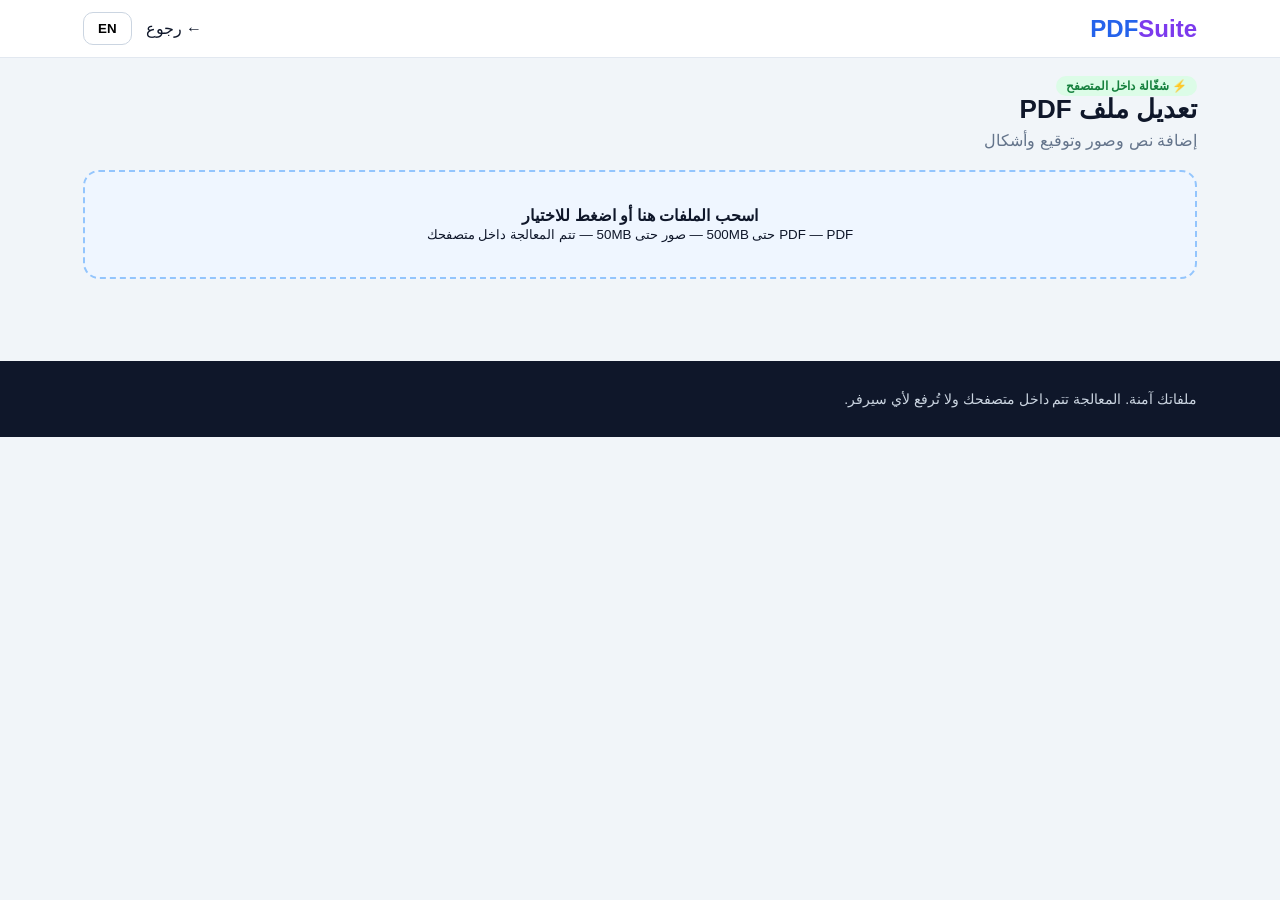
==== edit-pdf.html @ 4dbb43d0 "Initial commit: PDF Suite online PDF tools" ====
<!DOCTYPE html>
<html id="htmlRoot">
<head><meta charset="utf-8"><meta name="viewport" content="width=device-width,initial-scale=1">
<title>تعديل PDF — PDF Suite</title>
<link rel="stylesheet" href="css/style.css">
<script src="js/i18n.js"></script><script src="js/tools-data.js"></script><script src="js/icons.js"></script><script src="js/engine.js"></script>
<style>
#toolbar{position:sticky;top:57px;z-index:15;background:#fff;border:1px solid #e2e8f0;border-radius:14px;padding:10px;display:flex;gap:8px;flex-wrap:wrap;align-items:center;margin:12px 0}
#toolbar button,#toolbar select,#toolbar input{font-size:14px;padding:8px 12px;border-radius:10px;border:1px solid #cbd5e1;background:#f8fafc;cursor:pointer}
#toolbar button.armed{background:#2563eb;color:#fff;border-color:#2563eb}
#toolbar button.primary{background:linear-gradient(135deg,#2563eb,#7c3aed);color:#fff;border:0;font-weight:700}
#pagebar{display:flex;gap:10px;align-items:center;justify-content:center;margin:10px 0;flex-wrap:wrap}
#stageScroll{overflow:auto;background:#334155;border-radius:14px;padding:20px;max-height:70vh}
#stage{position:relative;margin:0 auto;background:#fff;box-shadow:0 10px 30px rgba(0,0,0,.4)}
#stage canvas{width:100%;height:auto;display:block}
#ovl{position:absolute;inset:0;overflow:hidden}
.el{position:absolute;cursor:move;touch-action:none}
.el.sel{outline:2px solid #2563eb;outline-offset:2px}
.txt{padding:2px 6px;white-space:pre-wrap;word-break:break-word;line-height:1.35;min-width:30px;min-height:20px}
.txt[contenteditable="true"]{cursor:text;background:#eff6ff}
.el img{width:100%;height:100%;display:block;pointer-events:none}
.el svg{width:100%;height:100%;display:block;pointer-events:none}
#signModal{position:fixed;inset:0;background:rgba(2,6,23,.6);display:none;place-items:center;z-index:50}
#signBox{background:#fff;border-radius:16px;padding:20px;width:min(560px,92vw)}
#signPad{border:2px dashed #93c5fd;border-radius:12px;width:100%;height:200px;touch-action:none;background:#fff}
.hint{color:var(--muted);font-size:13px}
</style>
</head>
<body>
<header class="nav"><div class="wrap">
<a class="logo" href="index.html">PDF<span>Suite</span></a>
<div class="navlinks"><a href="tools.html">← <span data-i="back">رجوع</span></a>
<button class="langbtn" onclick="setLang(getLang()==='ar'?'en':'ar')" id="langBtn">EN</button></div>
</div></header>
<div class="wrap"><section class="section" style="padding-top:18px">
<div id="head"></div>
<div class="drop" id="drop"><b data-i="dropTitle">اسحب الملفات هنا أو اضغط للاختيار</b><br><small>PDF — <span data-i="dropSub"></span></small>
<input type="file" id="file" accept=".pdf" hidden></div>
<div id="editor" style="display:none">
<div id="toolbar">
<button id="bText">✏️ <span data-t="addtext">نص</span></button>
<button id="bImg">🖼️ <span data-t="addimg">صورة</span></button>
<button id="bRect">▭ <span data-t="rect">مستطيل</span></button>
<button id="bEll">⬭ <span data-t="ell">دائرة</span></button>
<button id="bLine">📏 <span data-t="line">خط</span></button>
<button id="bSign">✍️ <span data-t="sign">توقيع</span></button>
<button id="bOcr">🔍 OCR</button>
<select id="oOcrLang" title="OCR language"><option value="eng+ara">عربي + EN</option><option value="eng">EN</option><option value="ara">عربي</option><option value="fra">FR</option><option value="spa">ES</option><option value="deu">DE</option><option value="ita">IT</option><option value="por">PT</option><option value="rus">RU</option><option value="nld">NL</option></select>
<label><span data-t="color">اللون</span> <input type="color" id="oColor" value="#1d4ed8"></label>
<label><span data-t="size">الحجم</span> <input type="number" id="oSize" value="18" min="8" max="120" style="width:64px"></label>
<button id="bBig">A+</button><button id="bSmall">A−</button>
<button id="bDel">🗑️ <span data-t="del">حذف</span></button>
<button id="bClear">🧹 <span data-t="clear">مسح الصفحة</span></button>
</div>
<div id="pagebar">
<button id="bPrev">◀</button><b id="pInfo">1 / 1</b><button id="bNext">▶</button>
<button id="bZout">−</button><span data-t="zoom">تكبير</span><button id="bZin">+</button>
<span class="hint" data-t="hint">اضغط الأداة ثم اضغط على الصفحة — اسحب العناصر لتحريكها — نقرة مزدوجة لتحرير النص</span>
</div>
<div id="stageScroll"><div id="stage"><canvas id="pdf"></canvas><div id="ovl"></div></div></div>
<div style="display:flex;gap:10px;margin:14px 0;flex-wrap:wrap">
<button class="btn" id="bSave">⬇️ <span data-t="save">تحميل PDF المعدّل</span></button>
<button class="btn ghost" id="bNew" data-t="new">ملف جديد</button>
</div>
<div class="result" id="res"></div>
</div>
</section></div>
<input type="file" id="imgFile" accept="image/*" hidden>
<div id="signModal"><div id="signBox">
<h3 data-t="sign">توقيع</h3>
<canvas id="signPad"></canvas>
<div style="display:flex;gap:8px;margin-top:10px">
<button class="btn" id="signOk">✅ <span data-t="use">استخدام</span></button>
<button class="btn ghost" id="signClr" data-t="clr">مسح</button>
<button class="btn ghost" id="signX" data-t="cancel">إلغاء</button>
</div></div></div>
<footer><div class="wrap"><span data-i="footerNote"></span></div></footer>
<script>
const L=getLang();document.getElementById('htmlRoot').lang=L;document.getElementById('htmlRoot').dir=I18N[L].dir;
document.querySelectorAll('[data-i]').forEach(e=>e.textContent=T(e.dataset.i));
langBtn.textContent=I18N[L].langBtn;
const STR=L==='ar'?{addtext:'نص',addimg:'صورة',rect:'مستطيل',ell:'دائرة',line:'خط',sign:'توقيع',color:'اللون',size:'الحجم',del:'حذف',clear:'مسح الصفحة',zoom:'تكبير',hint:'اضغط الأداة ثم اضغط على الصفحة — اسحب العناصر لتحريكها — نقرة مزدوجة لتحرير النص',save:'تحميل PDF المعدّل',new:'ملف جديد',use:'استخدام',clr:'مسح',cancel:'إلغاء',newtext:'نص جديد',pick:'اختر ملف PDF أولا'}:{addtext:'Text',addimg:'Image',rect:'Rect',ell:'Ellipse',line:'Line',sign:'Sign',color:'Color',size:'Size',del:'Delete',clear:'Clear page',zoom:'Zoom',hint:'Pick a tool then click the page — drag items to move — double-click to edit text',save:'Download edited PDF',new:'New file',use:'Use',clr:'Clear',cancel:'Cancel',newtext:'New text',pick:'Choose a PDF first'};
document.querySelectorAll('[data-t]').forEach(e=>e.textContent=STR[e.dataset.t]);
const slug=new URLSearchParams(location.search).get('tool')||'edit-pdf';
const tool=(window.TOOLS||[]).find(t=>t.t===slug)||{ar:'تعديل ملف PDF',en:'Edit PDF',arD:'إضافة نص وصور وتوقيع وأشكال',enD:'Add text, images, signature and shapes'};
document.title=(L==='ar'?tool.ar:tool.en)+' — PDF Suite';
head.innerHTML=`<span class="pill ok">⚡ ${T('working')}</span><h2>${L==='ar'?tool.ar:tool.en}</h2><p class="sub">${L==='ar'?tool.arD:tool.enD}</p>`;
/* ---------- state ---------- */
let srcBytes=null,fileName='edited.pdf',pdfJs=null,pageSizes=[],pageCount=0,cur=1,zoom=1;
let els={},sel=null,armed=null,uid=1;
let defColor='#1d4ed8',defSize=18,defStroke=3;
const stage=document.getElementById('stage'),ovl=document.getElementById('ovl'),canvas=document.getElementById('pdf');
/* ---------- open ---------- */
const drop=document.getElementById('drop'),fi=document.getElementById('file');
drop.onclick=()=>fi.click();
drop.addEventListener('dragover',e=>{e.preventDefault();drop.classList.add('over')});
drop.addEventListener('dragleave',()=>drop.classList.remove('over'));
drop.addEventListener('drop',e=>{e.preventDefault();drop.classList.remove('over');if(e.dataTransfer.files[0])openFile(e.dataTransfer.files[0])});
fi.onchange=()=>{if(fi.files[0])openFile(fi.files[0])};
async function openFile(f){
 fileName=f.name.replace(/\.pdf$/i,'')+'-edited.pdf';
 srcBytes=new Uint8Array(await f.arrayBuffer());
 await ensurePdfJs();await ensurePdfLib();
 pdfJs=await window.pdfjsLib.getDocument({data:srcBytes.slice()}).promise;
 const lib=await window.PDFLib.PDFDocument.load(srcBytes);
 pageCount=pdfJs.numPages;pageSizes=[];
 for(let i=0;i<pageCount;i++){const s=lib.getPage(i).getSize();pageSizes.push(s)}
 els={};sel=null;cur=1;zoom=1;
 drop.style.display='none';document.getElementById('editor').style.display='block';
 render();
}
/* ---------- render page ---------- */
async function render(){
 const page=await pdfJs.getPage(cur);
 const vp=page.getViewport({scale:2});
 canvas.width=vp.width;canvas.height=vp.height;
 await page.render({canvasContext:canvas.getContext('2d'),viewport:vp}).promise;
 const base=Math.min(document.getElementById('stageScroll').clientWidth-40,900);
 stage.style.width=(base*zoom)+'px';
 document.getElementById('pInfo').textContent=cur+' / '+pageCount;
 ovl.innerHTML='';
 (els[cur]||[]).forEach(el=>ovl.appendChild(elNode(el)));
}
function elNode(el){
 let n;
 const W=stage.clientWidth;
 if(el.type==='text'){
  n=document.createElement('div');n.className='el txt'+(sel===el.id?' sel':'');
  n.style.left=(el.x*100)+'%';n.style.top=(el.y*100)+'%';n.style.width=(el.w*100)+'%';
  n.style.color=el.color;n.style.fontSize=(el.fontPt*(W/pageSizes[cur-1].width))+'px';
  if(el.bg)n.style.background=el.bg;
  if(el.bold)n.style.fontWeight='bold';
  n.textContent=el.text;
  n.ondblclick=e=>{e.stopPropagation();n.contentEditable='true';n.focus();document.execCommand&&document.execCommand('selectAll',false,null)};
  n.onblur=()=>{n.contentEditable='false';el.text=n.textContent};
 }else if(el.type==='image'){
  n=document.createElement('div');n.className='el'+(sel===el.id?' sel':'');
  n.style.left=(el.x*100)+'%';n.style.top=(el.y*100)+'%';n.style.width=(el.w*100)+'%';n.style.height=(el.h*100)+'%';
  const im=document.createElement('img');im.src=el.img;im.draggable=false;n.appendChild(im);
 }else{
  n=document.createElement('div');n.className='el'+(sel===el.id?' sel':'');
  n.style.left=(el.x*100)+'%';n.style.top=(el.y*100)+'%';n.style.width=(el.w*100)+'%';n.style.height=(el.h*100)+'%';
  const NS='http://www.w3.org/2000/svg',svg=document.createElementNS(NS,'svg');
  svg.setAttribute('preserveAspectRatio','none');svg.setAttribute('viewBox','0 0 100 100');
  let sh;
  if(el.type==='rect'){sh=document.createElementNS(NS,'rect');sh.setAttribute('x',3);sh.setAttribute('y',3);sh.setAttribute('width',94);sh.setAttribute('height',94);sh.setAttribute('fill','none')}
  else if(el.type==='ellipse'){sh=document.createElementNS(NS,'ellipse');sh.setAttribute('cx',50);sh.setAttribute('cy',50);sh.setAttribute('rx',47);sh.setAttribute('cy',50);sh.setAttribute('ry',47);sh.setAttribute('fill','none')}
  else{sh=document.createElementNS(NS,'line');sh.setAttribute('x1',2);sh.setAttribute('y1',98);sh.setAttribute('x2',98);sh.setAttribute('y2',2)}
  sh.setAttribute('stroke',el.color);sh.setAttribute('stroke-width',el.stroke*2);
  svg.appendChild(sh);n.appendChild(svg);
 }
 n.dataset.id=el.id;
 n.onpointerdown=e=>startDrag(e,el,n);
 n.onclick=e=>{e.stopPropagation();sel=el.id;syncSel()};
 return n;
}
function syncSel(){ovl.querySelectorAll('.el').forEach(x=>x.classList.toggle('sel',+x.dataset.id===sel))}
/* ---------- drag & place ---------- */
function frac(e){const r=stage.getBoundingClientRect();return{x:(e.clientX-r.left)/r.width,y:(e.clientY-r.top)/r.height}}
function startDrag(e,el,node){
 if(armed||e.target.contentEditable==='true')return;
 e.preventDefault();sel=el.id;syncSel();
 node.setPointerCapture(e.pointerId);
 const r0=frac(e),ox=el.x,oy=el.y;
 const mv=ev=>{const r=frac(ev);el.x=Math.min(.95,Math.max(0,ox+r.x-r0.x));el.y=Math.min(.95,Math.max(0,oy+r.y-r0.y));
  node.style.left=(el.x*100)+'%';node.style.top=(el.y*100)+'%'};
 const up=()=>{node.removeEventListener('pointermove',mv);node.removeEventListener('pointerup',up)};
 node.addEventListener('pointermove',mv);node.addEventListener('pointerup',up);
}
stage.addEventListener('click',e=>{
 if(!armed)return;
 const p=frac(e);
 if(armed==='text')addEl({id:uid++,type:'text',x:Math.max(0,p.x-.2),y:Math.max(0,p.y-.03),w:.4,text:STR.newtext,color:defColor,fontPt:defSize,bold:false});
 else if(armed==='rect'||armed==='ellipse'||armed==='line')addEl({id:uid++,type:armed,x:Math.max(0,p.x-.1),y:Math.max(0,p.y-.05),w:.2,h:.1,color:defColor,stroke:defStroke});
 disarm();render();
});
function addEl(el){(els[cur]=els[cur]||[]).push(el);sel=el.id}
/* ---------- toolbar ---------- */
function arm(t,btn){armed=(armed===t?null:t);
 document.querySelectorAll('#toolbar button').forEach(b=>b.classList.remove('armed'));
 if(armed)btn.classList.add('armed')}
function disarm(){armed=null;document.querySelectorAll('#toolbar button').forEach(b=>b.classList.remove('armed'))}
bText.onclick=e=>arm('text',e.currentTarget);
bRect.onclick=e=>arm('rect',e.currentTarget);
bEll.onclick=e=>arm('ellipse',e.currentTarget);
bLine.onclick=e=>arm('line',e.currentTarget);
bImg.onclick=()=>document.getElementById('imgFile').click();
document.getElementById('imgFile').onchange=e=>{
 const f=e.target.files[0];if(!f)return;
 const rd=new FileReader();rd.onload=()=>{const im=new Image();im.onload=()=>{
  const a=im.naturalHeight/Math.max(1,im.naturalWidth),w=.3;
  addEl({id:uid++,type:'image',x:.35,y:.4,w,h:w*(pageSizes[cur-1].width/pageSizes[cur-1].height)*a,img:rd.result});render()};im.src=rd.result};
 rd.readAsDataURL(f);e.target.value='';
};
oColor.oninput=()=>{defColor=oColor.value;const el=findSel();if(el&&(el.type==='text'||el.type==='rect'||el.type==='ellipse'||el.type==='line')){el.color=defColor;render()}};
oSize.oninput=()=>{defSize=+oSize.value||18;const el=findSel();if(el&&el.type==='text'){el.fontPt=defSize;render()}};
function findSel(){return (els[cur]||[]).find(x=>x.id===sel)}
bBig.onclick=()=>growSel(1.15);bSmall.onclick=()=>growSel(1/1.15);
function growSel(k){const el=findSel();if(!el)return;if(el.type==='text')el.fontPt=Math.min(120,Math.max(6,el.fontPt*k));else{el.w=Math.min(1,el.w*k);if(el.h)el.h=Math.min(1,el.h*k)}render()}
bDel.onclick=()=>{els[cur]=(els[cur]||[]).filter(x=>x.id!==sel);sel=null;render()};
bClear.onclick=()=>{els[cur]=[];sel=null;render()};
bPrev.onclick=()=>{if(cur>1){cur--;sel=null;render()}};
bNext.onclick=()=>{if(cur<pageCount){cur++;sel=null;render()}};
bZin.onclick=()=>{zoom=Math.min(3,zoom+.25);render()};
bZout.onclick=()=>{zoom=Math.max(.5,zoom-.25);render()};
bNew.onclick=()=>{document.getElementById('editor').style.display='none';drop.style.display='block';srcBytes=null};
/* ---------- signature ---------- */
const modal=document.getElementById('signModal'),pad=document.getElementById('signPad'),pctx=pad.getContext('2d');
bSign.onclick=()=>{modal.style.display='grid';sizePad()};
function sizePad(){pad.width=pad.clientWidth*2||1000;pad.height=400;pctx.lineWidth=5;pctx.lineCap='round';pctx.strokeStyle='#111'}
let drawing=false,lx=0,ly=0;
function pos(e){const r=pad.getBoundingClientRect();return[(e.clientX-r.left)/r.width*pad.width,(e.clientY-r.top)/r.height*pad.height]}
pad.onpointerdown=e=>{drawing=true;[lx,ly]=pos(e);pad.setPointerCapture(e.pointerId)};
pad.onpointermove=e=>{if(!drawing)return;const[a,b]=pos(e);pctx.beginPath();pctx.moveTo(lx,ly);pctx.lineTo(a,b);pctx.stroke();lx=a;ly=b};
pad.onpointerup=()=>drawing=false;
signClr.onclick=sizePad;signX.onclick=()=>modal.style.display='none';
signOk.onclick=()=>{
 const url=pad.toDataURL('image/png');modal.style.display='none';sizePad();
 addEl({id:uid++,type:'image',x:.3,y:.42,w:.4,h:.4*(pageSizes[cur-1].width/pageSizes[cur-1].height)*.4,img:url});render();
};
/* ---------- OCR: scanned lines -> editable text ---------- */
bOcr.onclick=async()=>{
 if(!srcBytes)return alert(STR.pick);
 const btn=bOcr;btn.disabled=true;
 const lang=document.getElementById('oOcrLang').value||'eng+ara';
 const step=s=>{res.innerHTML='⏳ '+esc(s)};
 try{
  step(L==='ar'?'1/3 تحميل مكتبة OCR…':'1/3 Loading OCR engine…');
  const T=await ensureLib('Tesseract','https://cdn.jsdelivr.net/npm/tesseract.js@5/dist/tesseract.min.js');
  if(!T||!T.recognize)throw new Error('OCR engine failed to load — check internet connection');
  step(L==='ar'?'2/3 عرض الصفحة بدقة عالية…':'2/3 Rendering page…');
  const page=await pdfJs.getPage(cur);
  const sc=3,vp=page.getViewport({scale:sc});
  const c=document.createElement('canvas');c.width=vp.width;c.height=vp.height;
  const cx=c.getContext('2d');cx.fillStyle='#fff';cx.fillRect(0,0,c.width,c.height);
  await page.render({canvasContext:cx,viewport:vp}).promise;
  step(L==='ar'?'3/3 التعرف على النص (أول مرة قد تستغرق دقيقة لتحميل بيانات اللغة)…':'3/3 Recognizing (first run downloads language data)…');
  const r=await T.recognize(c,lang,{logger:m=>{
   if(m&&(m.status==='recognizing text')&&typeof m.progress==='number')step((L==='ar'?'التعرف ':'Recognizing ')+Math.round(m.progress*100)+'%');
  }});
  const data=(r&&r.data)||{};
  const lines=data.lines||[];
  const ptW=pageSizes[cur-1].width,k=c.width/ptW;
  let added=0;
  const put=(t,x0,y0,x1,y1)=>{
   t=String(t||'').trim();if(!t)return;
   const hPt=(y1-y0)/k;if(!(hPt>3))return;
   addEl({id:uid++,type:'text',x:Math.max(0,x0/c.width),y:Math.max(0,y0/c.height),w:Math.min(1,Math.max(.05,(x1-x0)/c.width)),
    text:t,color:'#111111',fontPt:Math.min(72,Math.max(6,hPt*0.72)),bold:false,bg:'#ffffff'});
   added++;
  };
  lines.forEach(Ln=>{if(Ln&&Ln.bbox)put(Ln.text,Ln.bbox.x0,Ln.bbox.y0,Ln.bbox.x1,Ln.bbox.y1)});
  if(!added&&(data.text||'').trim())put(data.text,10,10,c.width-10,10+Math.round(24*k));
  if(!added){res.innerHTML=L==='ar'?'⚠️ لم يتم العثور على نص — جرّب لغة أخرى أو صفحة أوضح':'⚠️ No text found — try another language or a clearer page';return}
  res.innerHTML='✅ '+added+(L==='ar'?' سطرا قابلا للتحرير — نقرة مزدوجة على أي سطر لتعديله ثم حمّل PDF':' editable lines — double-click any line to edit, then download');
  render();
 }catch(e){console.error(e);res.innerHTML='❌ '+esc(e&&e.message||e)+(L==='ar'?'<br><small>تأكد من الاتصال بالإنترنت (المكتبة وبيانات اللغة تُحمَّل من CDN) ثم أعد المحاولة</small>':'<br><small>Check internet (engine + language data load from CDN) and retry</small>')}
 finally{btn.disabled=false}
};
/* ---------- export ---------- */
function hexRgb(h){h=h.replace('#','');return{w:(parseInt(h.slice(0,2),16)/255),g:(parseInt(h.slice(2,4),16)/255),b:(parseInt(h.slice(4,6),16)/255)}}
bSave.onclick=async()=>{
 if(!srcBytes)return alert(STR.pick);
 res.innerHTML='⏳ …';
 try{
  const {PDFDocument,rgb}=window.PDFLib;
  const doc=await PDFDocument.load(srcBytes);
  const n=doc.getPageCount();
  for(let i=0;i<n;i++){
   const pg=doc.getPage(i),{width:W,height:H}=pg.getSize();
   for(const el of (els[i+1]||[])){
    if(el.type==='text'){
     const scale=3,bw=Math.max(10,el.w*W*scale),fs=el.fontPt*scale,lh=fs*1.3;
     const mc=document.createElement('canvas').getContext('2d');
     mc.font=(el.bold?'bold ':'')+Math.round(fs)+'px "Segoe UI",Tahoma,Arial';
     const words=String(el.text||'').split(/\s+/),lines=[];let line='';
     words.forEach(w=>{const t=line?line+' '+w:w;if(mc.measureText(t).width>bw&&line){lines.push(line);line=w}else line=t});
     if(line)lines.push(line);
     const cv=document.createElement('canvas');cv.width=Math.ceil(bw);cv.height=Math.ceil(lines.length*lh+8);
     const c2=cv.getContext('2d');c2.font=mc.font;c2.textBaseline='top';
     if(el.bg){c2.fillStyle=el.bg;c2.fillRect(0,0,cv.width,cv.height)}
     c2.fillStyle=el.color;
     lines.forEach((t,j)=>c2.fillText(t,2,4+j*lh));
     const png=await doc.embedPng(cv.toDataURL('image/png'));
     const bh=cv.height/scale;
     pg.drawImage(png,{x:el.x*W,y:H-el.y*H-bh,width:el.w*W,height:bh});
    }else if(el.type==='image'){
     const u=el.img;
     const img=u.startsWith('data:image/jpeg')||u.startsWith('data:image/jpg')?await doc.embedJpg(u):await doc.embedPng(u);
     pg.drawImage(img,{x:el.x*W,y:H-el.y*H-el.h*H,width:el.w*W,height:el.h*H});
    }else{
     const c=hexRgb(el.color),X=el.x*W,Y=H-el.y*H-el.h*H,Wd=el.w*W,Ht=el.h*H;
     if(el.type==='rect')pg.drawRectangle({x:X,y:Y,width:Wd,height:Ht,borderColor:rgb(c.w,c.g,c.b),borderWidth:el.stroke});
     else if(el.type==='ellipse')pg.drawEllipse({x:X+Wd/2,y:Y+Ht/2,xScale:Wd/2,yScale:Ht/2,borderColor:rgb(c.w,c.g,c.b),borderWidth:el.stroke});
     else pg.drawLine({start:{x:X,y:H-el.y*H},end:{x:X+Wd,y:Y},thickness:el.stroke,color:rgb(c.w,c.g,c.b)});
    }
   }
  }
  const out=await doc.save({useObjectStreams:true});
  const blob=new Blob([out],{type:'application/pdf'});
  const a=document.createElement('a');a.href=URL.createObjectURL(blob);a.download=fileName;document.body.appendChild(a);a.click();a.remove();
  res.innerHTML=`✅ <a class="btn" href="${a.href}" download="${fileName}">${T('download')}</a>`;
 }catch(e){console.error(e);res.innerHTML='❌ '+(e.message||e)}
};
function esc(s){return String(s).replace(/&/g,'&amp;').replace(/</g,'&lt;')}
</script>
</body></html>
---- css/style.css ----
:root{
 --bg:#0f172a; --bg2:#1e293b; --card:#ffffff; --ink:#0f172a; --muted:#64748b;
 --brand:#2563eb; --brand2:#7c3aed; --ok:#16a34a; --warn:#f59e0b;
 --radius:18px; --shadow:0 10px 30px rgba(2,6,23,.12);
}
*{box-sizing:border-box}
body{margin:0;font-family:"Segoe UI",Tahoma,Arial,sans-serif;background:#f1f5f9;color:var(--ink)}
a{color:inherit;text-decoration:none}
.topbar{background:linear-gradient(135deg,var(--bg),var(--bg2));color:#fff;padding:10px 0;font-size:13px}
.wrap{max-width:1150px;margin:0 auto;padding:0 18px}
.topbar .wrap{display:flex;gap:14px;align-items:center;justify-content:space-between;flex-wrap:wrap}
.sites{display:flex;gap:10px;flex-wrap:wrap}
.sites a{opacity:.85;background:rgba(255,255,255,.08);padding:4px 10px;border-radius:999px}
.sites a:hover{opacity:1}
header.nav{position:sticky;top:0;z-index:20;background:#fff;border-bottom:1px solid #e2e8f0}
.nav .wrap{display:flex;align-items:center;gap:16px;padding:12px 18px}
.logo{font-weight:900;font-size:24px;color:var(--brand)}
.logo span{color:var(--brand2)}
.navlinks{display:flex;gap:14px;margin-inline-start:auto;align-items:center;flex-wrap:wrap}
.btn{display:inline-block;background:linear-gradient(135deg,var(--brand),var(--brand2));color:#fff!important;padding:11px 22px;border-radius:12px;font-weight:700;border:0;cursor:pointer}
.btn.ghost{background:#eef2ff;color:var(--brand)!important}
.btn:disabled{opacity:.5;cursor:not-allowed}
.langbtn{border:1px solid #cbd5e1;background:#fff;border-radius:10px;padding:8px 14px;cursor:pointer;font-weight:700}
.hero{background:radial-gradient(800px 300px at 20% 0%,#7c3aed33,transparent),radial-gradient(800px 300px at 80% 0%,#2563eb33,transparent),linear-gradient(180deg,#0f172a,#1e293b);color:#fff;padding:56px 0 40px;text-align:center}
.hero h1{font-size:clamp(24px,4vw,44px);margin:10px 0}
.hero p{color:#cbd5e1;max-width:760px;margin:0 auto 20px;line-height:1.9}
.badge{display:inline-block;background:#22c55e22;color:#4ade80;border:1px solid #22c55e55;padding:4px 12px;border-radius:999px;font-size:13px}
.grid{display:grid;grid-template-columns:repeat(auto-fill,minmax(240px,1fr));gap:16px}
.card{background:var(--card);border-radius:var(--radius);box-shadow:var(--shadow);padding:20px;border:1px solid #e2e8f0;transition:.15s}
.card:hover{transform:translateY(-3px)}
.card h3{margin:8px 0;font-size:17px}
.card p{color:var(--muted);font-size:14px;line-height:1.7;min-height:44px}
.cat-ico{width:44px;height:44px;border-radius:12px;display:grid;place-items:center;font-size:22px;background:#eef2ff}
.tile{flex:none;border-radius:23%;filter:drop-shadow(0 4px 10px rgba(2,6,23,.28))}
.pill{font-size:12px;background:#f1f5f9;border-radius:999px;padding:3px 10px;color:var(--muted)}
.pill.ok{background:#dcfce7;color:#15803d;font-weight:700}
.pill.new{background:#fef3c7;color:#92400e;font-weight:700}
.section{padding:42px 0}
.section h2{font-size:26px;margin:0 0 6px}
.section .sub{color:var(--muted);margin:0 0 20px}
.search{width:100%;padding:14px 18px;border-radius:14px;border:2px solid #e2e8f0;font-size:16px;margin:18px 0}
.drop{border:2px dashed #93c5fd;background:#eff6ff;border-radius:16px;padding:34px 18px;text-align:center;cursor:pointer}
.drop.over{background:#dbeafe}
.filelist{margin:14px 0;display:flex;flex-direction:column;gap:8px}
.fileitem{background:#fff;border:1px solid #e2e8f0;border-radius:10px;padding:8px 12px;font-size:14px;display:flex;justify-content:space-between;gap:10px}
.opts{display:flex;gap:10px;flex-wrap:wrap;margin:14px 0}
.opts label{background:#fff;border:1px solid #e2e8f0;border-radius:10px;padding:8px 12px;font-size:14px;display:flex;gap:6px;align-items:center}
.opts input,.opts select{font-size:14px;padding:6px}
.result{margin-top:16px}
.notice{background:#fffbeb;border:1px solid #fde68a;border-radius:12px;padding:12px 16px;font-size:14px;line-height:1.8}
footer{background:var(--bg);color:#cbd5e1;padding:30px 0;margin-top:40px;font-size:14px}
footer a{color:#fff}
.faq details{background:#fff;border:1px solid #e2e8f0;border-radius:12px;padding:12px 16px;margin:8px 0}
.feat{display:grid;grid-template-columns:repeat(auto-fit,minmax(200px,1fr));gap:12px;margin-top:14px}
.feat div{background:#fff;border:1px solid #e2e8f0;border-radius:12px;padding:14px}
[dir="ltr"]{letter-spacing:0}
@media(max-width:640px){.navlinks{width:100%}}
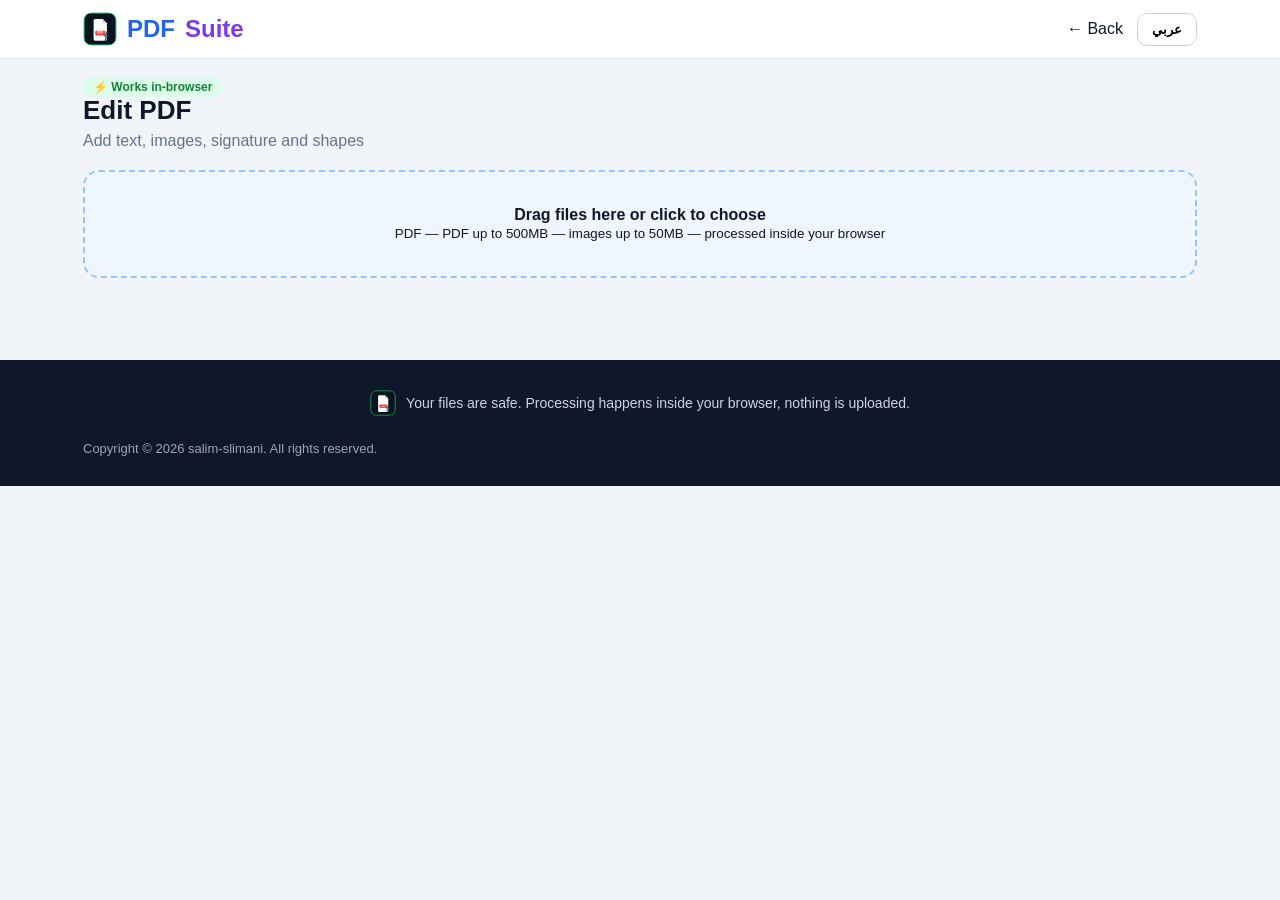
==== commit ae1ad57b: "Brand identity: logo/banner/hero, English by default, copyright 2026 salim-slimani" ====
--- a/edit-pdf.html
+++ b/edit-pdf.html
@@ -1,7 +1,8 @@
 <!DOCTYPE html>
-<html id="htmlRoot">
+<html id="htmlRoot" lang="en">
 <head><meta charset="utf-8"><meta name="viewport" content="width=device-width,initial-scale=1">
-<title>تعديل PDF — PDF Suite</title>
+<title>Edit PDF — PDF Suite</title>
+<link rel="icon" href="assets/logo.svg" type="image/svg+xml">
 <link rel="stylesheet" href="css/style.css">
 <script src="js/i18n.js"></script><script src="js/tools-data.js"></script><script src="js/icons.js"></script><script src="js/engine.js"></script>
 <style>
@@ -28,7 +29,7 @@
 </head>
 <body>
 <header class="nav"><div class="wrap">
-<a class="logo" href="index.html">PDF<span>Suite</span></a>
+<a class="logo" href="index.html"><img src="assets/logo.svg" alt="PDF Suite logo">PDF<span>Suite</span></a>
 <div class="navlinks"><a href="tools.html">← <span data-i="back">رجوع</span></a>
 <button class="langbtn" onclick="setLang(getLang()==='ar'?'en':'ar')" id="langBtn">EN</button></div>
 </div></header>
@@ -74,7 +75,7 @@
 <button class="btn ghost" id="signClr" data-t="clr">مسح</button>
 <button class="btn ghost" id="signX" data-t="cancel">إلغاء</button>
 </div></div></div>
-<footer><div class="wrap"><span data-i="footerNote"></span></div></footer>
+<footer><div class="wrap"><div class="footer-brand"><img src="assets/logo.svg" alt="PDF Suite logo"><span data-i="footerNote"></span></div><br><span class="copyright" data-i="copyright">Copyright © 2026 salim-slimani. All rights reserved.</span></div></footer>
 <script>
 const L=getLang();document.getElementById('htmlRoot').lang=L;document.getElementById('htmlRoot').dir=I18N[L].dir;
 document.querySelectorAll('[data-i]').forEach(e=>e.textContent=T(e.dataset.i));
--- a/css/style.css
+++ b/css/style.css
@@ -14,8 +14,14 @@
 .sites a:hover{opacity:1}
 header.nav{position:sticky;top:0;z-index:20;background:#fff;border-bottom:1px solid #e2e8f0}
 .nav .wrap{display:flex;align-items:center;gap:16px;padding:12px 18px}
-.logo{font-weight:900;font-size:24px;color:var(--brand)}
+.logo{font-weight:900;font-size:24px;color:var(--brand);display:inline-flex;align-items:center;gap:10px}
 .logo span{color:var(--brand2)}
+.logo img{width:34px;height:34px;border-radius:9px}
+.brand-hero{display:flex;gap:26px;align-items:center;justify-content:center;flex-wrap:wrap;margin-top:18px}
+.brand-hero img{width:min(420px,90%);border-radius:18px;box-shadow:var(--shadow)}
+.footer-brand{display:flex;align-items:center;gap:10px;justify-content:center;margin-bottom:8px}
+.footer-brand img{width:26px;height:26px;border-radius:7px}
+.copyright{opacity:.75;font-size:13px}
 .navlinks{display:flex;gap:14px;margin-inline-start:auto;align-items:center;flex-wrap:wrap}
 .btn{display:inline-block;background:linear-gradient(135deg,var(--brand),var(--brand2));color:#fff!important;padding:11px 22px;border-radius:12px;font-weight:700;border:0;cursor:pointer}
 .btn.ghost{background:#eef2ff;color:var(--brand)!important}
@@ -28,7 +34,7 @@
 .grid{display:grid;grid-template-columns:repeat(auto-fill,minmax(240px,1fr));gap:16px}
 .card{background:var(--card);border-radius:var(--radius);box-shadow:var(--shadow);padding:20px;border:1px solid #e2e8f0;transition:.15s}
 .card:hover{transform:translateY(-3px)}
-.card h3{margin:8px 0;font-size:17px}
+.card h3{margin:8px 0;font-size:17px;text-wrap:balance}
 .card p{color:var(--muted);font-size:14px;line-height:1.7;min-height:44px}
 .cat-ico{width:44px;height:44px;border-radius:12px;display:grid;place-items:center;font-size:22px;background:#eef2ff}
 .tile{flex:none;border-radius:23%;filter:drop-shadow(0 4px 10px rgba(2,6,23,.28))}
